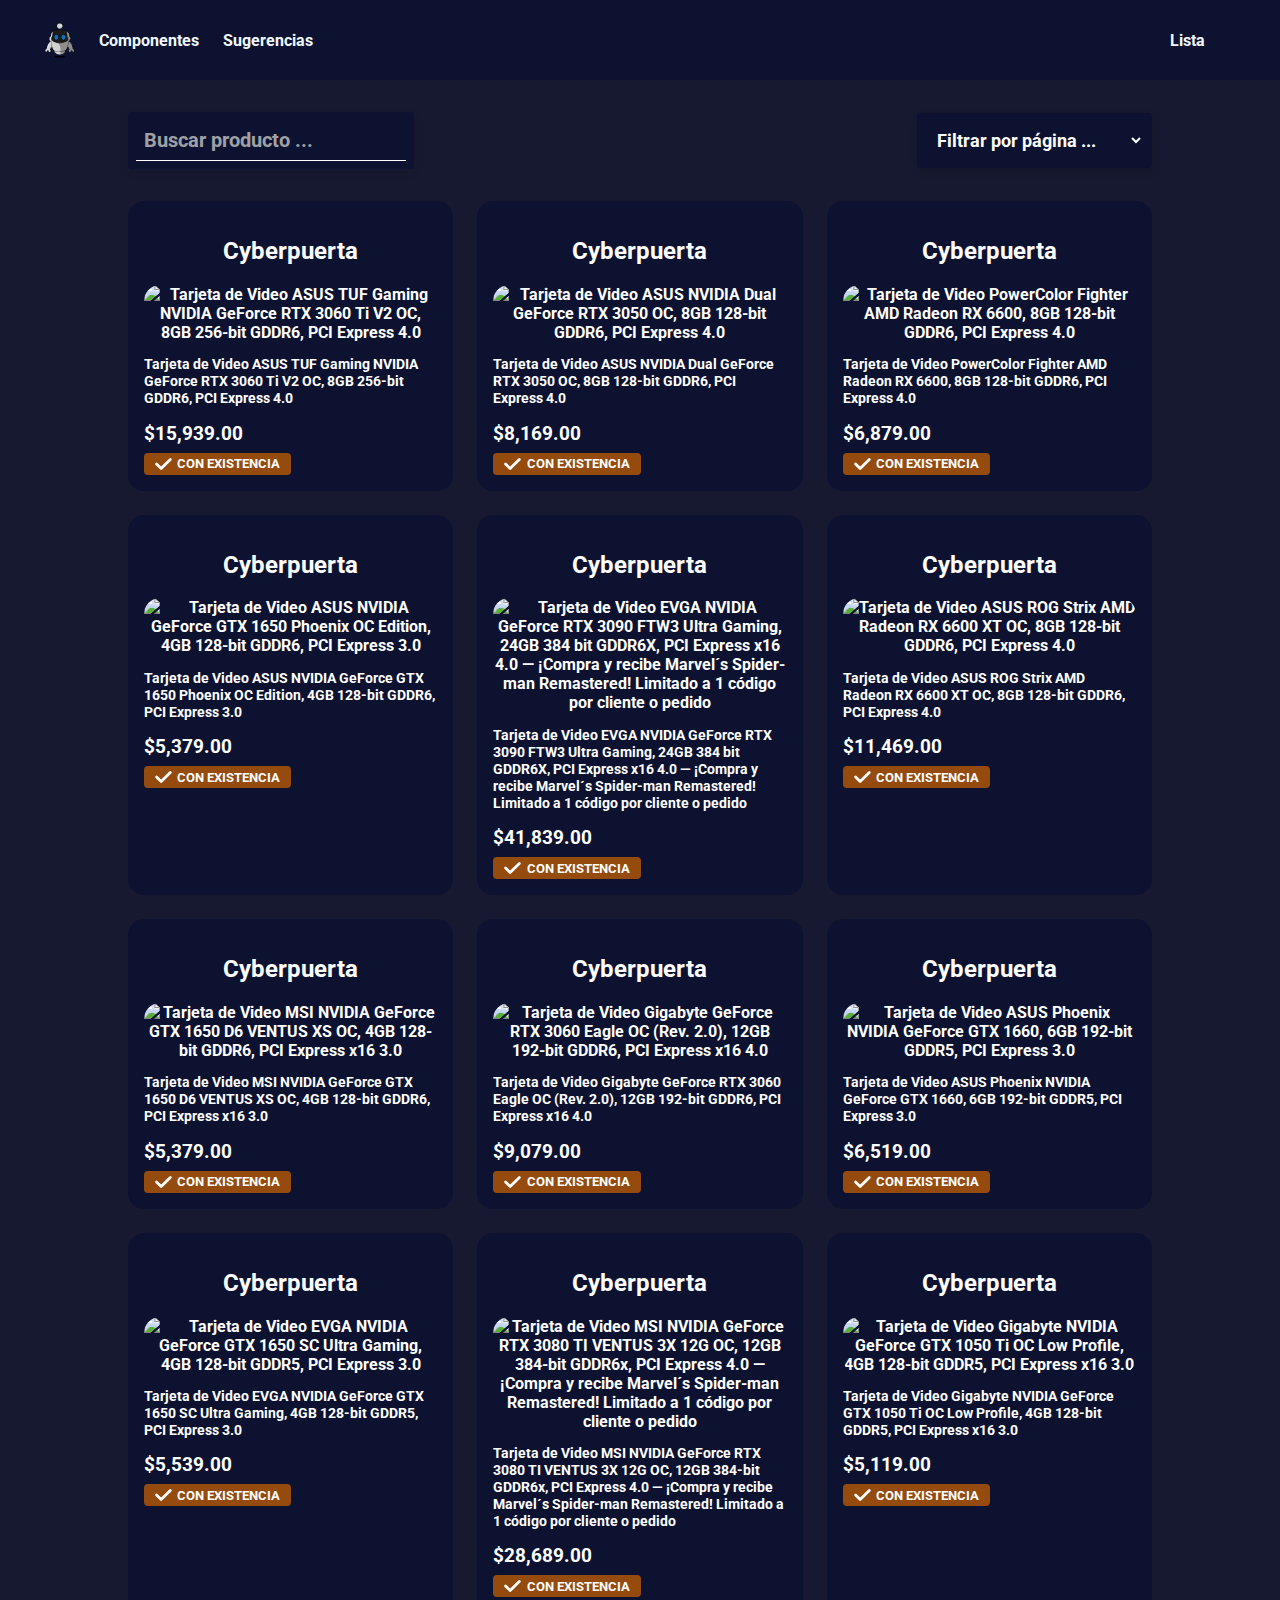
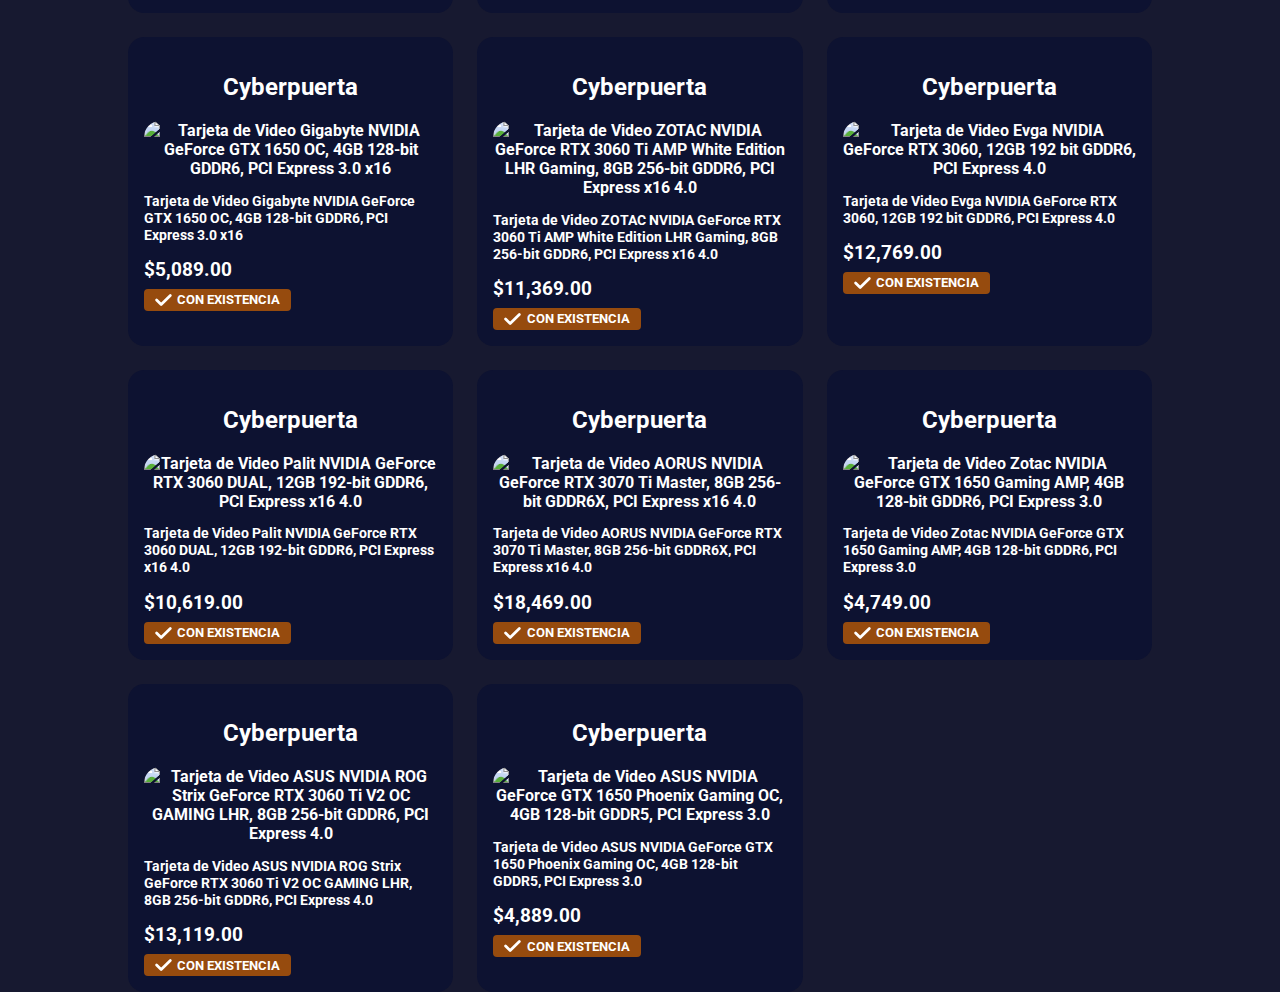
==== componentes.html @ f4f71998 "feat: pagina de componentes, login, registro" ====
<!DOCTYPE html>
<html lang="es">
  <head>
    <meta charset="UTF-8" />
    <meta http-equiv="X-UA-Compatible" content="IE=edge" />
    <meta name="viewport" content="width=device-width, initial-scale=1.0" />
    <script src="helpers/include-html.min.js"></script>
    <link rel="stylesheet" href="styles.css" type="text/css" />
    <link
      rel="stylesheet"
      href="https://use.fontawesome.com/releases/v5.7.0/css/all.css"
      integrity="sha384-lZN37f5QGtY3VHgisS14W3ExzMWZxybE1SJSEsQp9S+oqd12jhcu+A56Ebc1zFSJ"
      crossorigin="anonymous"
    />
    <title>Componentes | Bot Comparator</title>
  </head>
  <body>
    <div data-include="components/header.html"></div>
    <main>
      <section class="container spacer filter-content">
        <form class="form-filter">
          <input type="text" name="filter" placeholder="Buscar producto ..." />
        </form>
        <div class="select-bg">
          <select name="pages">
            <option value="">Filtrar por página ...</option>
            <option value="" hidden disabled>All Pages</option>
            <option value="CyberPuerta">CyberPuerta</option>
            <option value="DDTech">DDTech</option>
            <option value="XtremeTecPC">XtremeTecPC</option>
          </select>
        </div>
      </section>
      <section class="grid container"></section>
    </main>
    <template id="product-template">
      <article class="card">
        <div class="top-card">
          <h2 class="page-name">Pagina</h2>
          <img src="" alt="" />
        </div>
        <div class="bottom-card">
          <h3 class="product-title">Titulo</h3>
          <p class="product-price">Precio</p>
          <div class="product-stock">
            <img id="stock" src="" alt="" />
            <span id="stock-text"></span>
          </div>
        </div>
      </article>
    </template>
    <script src="js/products.js" type="module"></script>
  </body>
</html>
---- styles.css ----
@import url('https://fonts.googleapis.com/css2?family=Roboto:wght@100&display=swap');

* {
  box-sizing: border-box;
  scroll-behavior: smooth;
  font-family: 'Roboto';
  font-weight: bold;
  color: white;
}

body {
  margin: 0;
  background-color: #171930;
  width: 100%;
  min-height: 100vh;
  height: max-content;
  /* overflow: hidden; */
}

i {
  margin-right: -15%;
}

svg {
  position: absolute;
  bottom: 0;
  left: 0;
}

main {
  max-height: 80%;
}

header {
  background-color: #0d1231;
  height: 5rem;
  width: 100%;
}

.home-title {
  text-align: center;
  font-size: 4rem;
  padding: 8rem 10rem 0 10rem;
  margin: 0 2em 0 2em;
}

nav > ul,
a,
li {
  display: flex;
  align-items: center;
  list-style: none;
  gap: 1.5rem;
  margin: 0 0 0 0;
  text-decoration: none;
}

nav {
  display: flex;
  width: 100%;
  background-color: #0d1231;
  height: 100%;
  padding: 3px;
}

input {
  color: #000000;
}

#main-logo {
  display: flex;
  margin: 3rem auto 0 auto;
  width: 450px;
}

#label-buscar {
  display: flex;
  width: 100%;
  padding-left: 0%;
  justify-content: center;
  flex-direction: row;
}

#form-buscar {
  width: 100%;
  margin: 0 auto 0 auto;
  text-align: center;
  padding-bottom: 2em;
}

#form-sugerencias {
  text-align: center;
  width: 30%;
  min-height: 50vh;
  margin: 2rem auto 0 auto;
  background-color: rgb(36, 40, 67);
  padding: 1rem 3rem 1rem 3rem;
}

#enviar_sugerencia {
  display: block;
  margin: 4rem auto 4rem auto;
  width: 40%;
  height: 50px;
  font-size: 18px;
  font-weight: bold;
  color: #ffffff;
  background-color: rgb(30, 144, 255);
  border: none;
  border-radius: 10px;
}

#campos-sugerencias {
  margin-top: 5em;
  margin-bottom: 0;
}

label {
  display: flex;
  width: 100%;
  padding-left: 0%;
  justify-content: center;
  flex-direction: row;
}

.name-campos {
  font-size: 20px;
  display: inline-block;
  text-align: left;
  width: 50%;
  margin: 0 10px 0 0;
  border: 0;
}

.home-form {
  width: 100%;
  margin: 3rem auto 0 auto;
  text-align: center;
  padding-bottom: 2em;
}

.inp-sugerencias,
textarea {
  display: inline-block;
  width: 100%;
  min-height: 2em;
  border-radius: 5px;
}

#search {
  padding: 20px;
  width: 40%;
  height: 2.5rem;
  border-radius: 10px;
  margin-bottom: auto;
}

#enviar_search {
  background-color: transparent;
  border-radius: 100%;
  border: none;
  cursor: pointer;
  padding: 3px;
  margin-left: 10px;
}

#search_icon {
  width: 2.5rem;
}

.sites {
  margin: 2rem;
}

.logo-sites {
  height: 80px;
  font-weight: bold;
}

#left-nav {
  margin-right: auto;
  margin-left: 0;
}

#right-nav {
  margin-left: auto;
  margin-right: 3rem;
}

#main-content {
  display: flex;
  align-items: center;
  justify-content: center;
  gap: 0.8rem;
  padding: 0 3rem 0 3rem;
  margin-top: 0;
}

#page-logo {
  background-image: url(images/Home-icon.png);
  width: 32px;
  height: 37px;
  font-size: 22px;
}

#page-logo:hover {
  background-image: url(images/Home-icon-hover.png);
  background-repeat: no-repeat;
}

#log-in:hover {
  color: gray;
}

#enviar_sugerencia:hover {
  background-color: rgb(21, 76, 131);
}

a {
  color: aliceblue;
  cursor: pointer;
}

a:hover,
i:hover {
  color: gray;
}

.button {
  border-radius: 1rem;
  transition: all 0.3s ease-in-out;
}

.button:hover,
#enviar_search:hover {
  animation: pulsate 1s ease-in-out;
}

@keyframes pulsate {
  0% {
    box-shadow: 0 0 25px #5ddcff, 0 0 50px #4e00c2;
  }
}

/* Componentes */

.container {
  margin-left: auto;
  margin-right: auto;
  width: 80%;
}

.spacer {
  margin-top: 2rem;
  margin-bottom: 2rem;
}
.spacer-double {
  margin-top: 4rem;
  margin-bottom: 4rem;
}

.filter-content {
  display: flex;
  justify-content: space-between;
  align-items: center;
}
@media screen and (max-width: 720px) {
  .filter-content {
    flex-direction: column;
    gap: 1rem;
  }
  .form-filter {
    width: 100%;
  }
}

.form-filter {
  box-shadow: 0 0.25rem 0.5rem rgba(0, 0, 0, 0.1);
  padding: 0.5rem;
  border-radius: 0.25rem;
  background-color: #0d1231;
  color: white;
}

.form-filter input[type='text'] {
  width: 100%;
  border: none;
  border-bottom: 1px solid white;
  background-color: transparent;
  color: white;
  font-size: 1.25rem;
  padding: 0.5rem;
}

/* placeholder */
.form-filter input[type='text']::placeholder {
  color: #a0a1a5;
  font-size: 1.25rem;
}

.select-bg {
  box-shadow: 0 0.25rem 0.5rem rgba(0, 0, 0, 0.1);
  padding: 0.5rem;
  border-radius: 0.25rem;
  background-color: #0d1231;
  color: white;
}

.filter-content select {
  border: none;
  background-color: transparent;
  color: white;
  font-size: 1.115rem;
  padding: 0.5rem;
  padding-right: 2rem;
  cursor: pointer;
}

.filter-content option {
  background-color: #0d1231;
  color: white;
  font-size: 1.115rem;
}

.grid {
  display: grid;
  grid-template-columns: repeat(auto-fit, minmax(300px, 1fr));
  gap: 1.5rem;
}

.card {
  display: flex;
  flex-direction: column;
  background-color: #0d1231;
  border-radius: 1rem;
  padding: 1rem;
  transition: all 0.3s ease-in-out;
}

.top-card {
  width: 100%;
  height: auto;
  text-align: center;
  position: relative;
}

.top-card img {
  width: 100%;
  max-width: 300px;
  height: 200px;
  border-radius: 1rem;
  background-position: center;
  object-fit: cover;
}

.product-title {
  font-size: 0.9rem;
}

.bottom-card {
  width: 100%;
  height: auto;
}

.product-stock {
  background-color: #252842;
  border-radius: 4px;
  width: max-content;
  display: flex;
  padding-right: 0.7rem;
  align-items: center;
  font-size: 0.8rem;
}

.product-price {
  font-size: 1.2rem;
  font-weight: bold;
  margin: 0 0 0.5rem 0;
}

.success {
  background-color: #964b0e;
}

#stock {
  margin-left: 0.5rem;
  margin-right: 0.2rem;
  width: 22px;
}

#stock-text {
  color: inherit;
}

/* Login */

.login-container {
  width: 60%;
  height: 60vh;
  margin: 0 auto;
  display: flex;
  justify-content: center;
  align-items: center;
  gap: 5em;
  font-family: 'Inter', sans-serif;
}
.login-eslogan {
  font-family: inherit;
  width: 60%;
  max-width: 500px;
}
.login-eslogan h1 {
  font-size: 3.5rem;
  font-family: inherit;
  margin: 0;
  padding: 0;
  color: #20a2ff;
}

.login-eslogan p {
  font-size: 1.8rem;
  margin: 0;
  margin-top: 0.5em;
  padding: 0;
  letter-spacing: 0.2rem;
  text-transform: uppercase;
}

.login-form {
  width: 40%;
  max-width: 400px;
  min-width: 375px;
  display: flex;
  flex-direction: column;
  align-items: center;
  gap: 0.5rem;
  background-color: #252842;
  border-radius: 8px;
  box-shadow: 0 0 10px rgba(0, 0, 0, 0.2);
  padding: 0.4rem 0.8rem 0.8rem 0.8rem;
  text-align: center;
  transition: all 0.8s ease-in-out;
}

.login-form input {
  width: 100%;
  border-radius: 6px;
  border: none;
  margin: 0.5rem 0;
  padding: 0.8rem 0.8rem;
  font-size: 1rem;
  font-family: inherit;
  background-color: #363955;
  border: 1px solid #313347;
  color: rgb(255, 255, 255);
}

.login-form input::-webkit-input-placeholder {
  color: rgb(156, 158, 160);
}

.login .login-form input:focus {
  outline: none;
}

.login-form input[type='submit'] {
  background-color: #1e90ff;
  padding: 0.8rem 0.8rem 0.8rem 0.8rem;
  color: #fff;
  font-family: 'Inter', sans-serif;
  font-size: 1.3rem;
  cursor: pointer;
}

.login-form input[type='submit']:hover {
  background-color: #1e8fffcc;
}

.login-form hr {
  width: 100%;
  border: none;
  height: 1px;
  background-color: #8c91b9;
  margin-top: 0.3rem;
  margin-bottom: 0.8rem;
}

.signup__btn {
  background-color: #964b0e;
  border-radius: 6px;
  border: none;
  color: white;
  font-size: 1.05rem;
  font-family: 'Inter', sans-serif;
  font-weight: bold;
  padding: 0 1rem;
  text-decoration: none;
  white-space: nowrap;
  line-height: 45px;
  margin-bottom: 1rem;
  margin-top: 0.2rem;
  cursor: pointer;
}

.signup__btn:hover {
  background-color: #8a4812cc;
  color: white;
}

/* Sign Up */

.modal {
  position: fixed;
  z-index: 999;
  top: 0;
  left: 0;
  width: 100%;
  min-height: 100vh;
  background-color: rgba(0, 0, 0, 0.75);
  display: none;
  justify-content: center;
  align-items: center;
}

.modal-container {
  position: relative;
  padding: 1rem;
  min-width: 320px;
  max-width: 480px;
  min-height: 200px;
  max-height: 600px;
  overflow-y: auto;
  background-color: #0f1120;
  border-radius: 8px;
}

.modal-close {
  position: absolute;
  top: 0.5rem;
  right: 0.8rem;
  color: inherit;
  border: none;
  background-color: transparent;
  font-size: 1.5rem;
  color: #606771;
  font-weight: bold;
}

.modal.is-open {
  display: flex;
}

.title__modal {
  color: inherit;
  font-family: 'Inter';
  margin: 0;
}

.top__modal {
  border-bottom: 1px solid #606771;
  padding-bottom: 1em;
  margin-bottom: 0.8rem;
}

.signup__form {
  padding: 0;
  display: flex;
  flex-direction: column;
  align-items: center;
  gap: 0.5em;
}

.signup__form input[type='text'],
.signup__form input[type='email'],
.signup__form input[type='password'] {
  width: 100%;
  border-radius: 6px;
  border: none;
  margin: 0.2rem 0;
  padding: 0.6rem 0.6rem;
  font-size: 1rem;
  font-family: inherit;
  background-color: #171a30;
  border: 1px solid #606771;
  color: #ffffff;
}
.signup__form input::-webkit-input-placeholder {
  color: #a7a8a1;
}

/* Lista de productos */

.list-main {
  display: flex;
  flex-direction: row;
}

.container-list {
  background-color: #363955;
  margin: 1rem;
  padding: 1.2rem;
  max-width: 1440px;
}

.list-card {
  display: flex;
  gap: 1rem;
  flex-wrap: wrap;
  margin-bottom: 1rem;
}

.list-card img {
  width: 180px;
  height: 115px;
  background-repeat: no-repeat;
  background-position: 50%;
  background-size: cover;
}

.right-info-list {
  height: 100%;
  display: flex;
  flex-direction: column;
  justify-content: space-between;
  float: right;
}

.left-info-list {
  float: left;
}

.list-info {
  margin: 1rem 1rem;
  padding: 2rem;
  background-color: #363955;
}

.info-list-container {
  width: calc(100% - 200px);
}
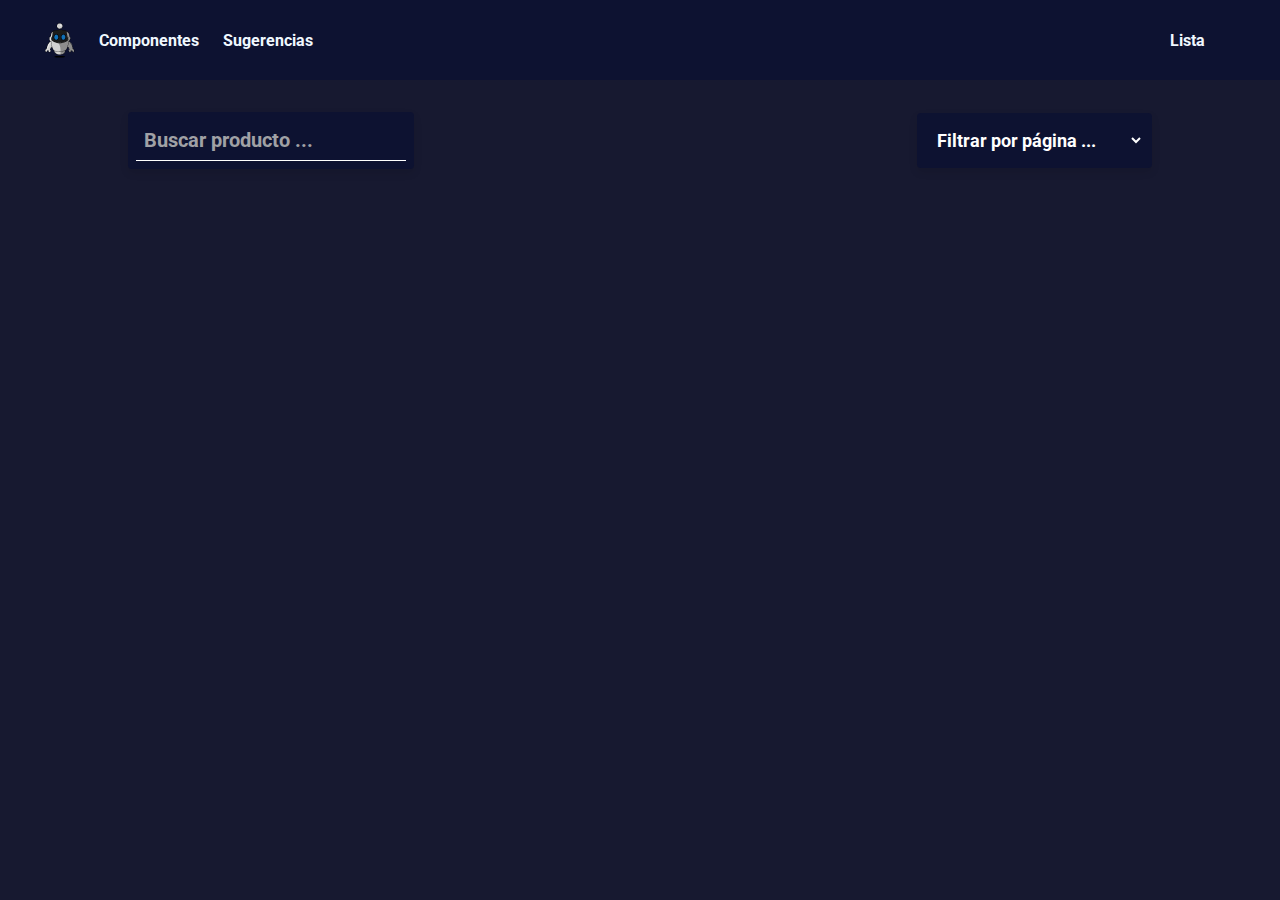
==== commit 5a03a60e: "feat: add Lista" ====
--- a/componentes.html
+++ b/componentes.html
@@ -15,6 +15,7 @@
     <title>Componentes | Bot Comparator</title>
   </head>
   <body>
+    <wc-toast></wc-toast>
     <div data-include="components/header.html"></div>
     <main>
       <section class="container spacer filter-content">
@@ -46,6 +47,7 @@
             <img id="stock" src="" alt="" />
             <span id="stock-text"></span>
           </div>
+          <button class="btn-card" id="btn-add">Agregar a la lista</button>
         </div>
       </article>
     </template>
--- a/styles.css
+++ b/styles.css
@@ -23,6 +23,7 @@
 
 svg {
   position: absolute;
+  z-index: -1;
   bottom: 0;
   left: 0;
 }
@@ -216,6 +217,11 @@
   background-color: rgb(21, 76, 131);
 }
 
+.delete-item:hover,
+select:hover {
+  background-color: rgb(46, 46, 46);
+}
+
 a {
   color: aliceblue;
   cursor: pointer;
@@ -390,6 +396,19 @@
 
 #stock-text {
   color: inherit;
+}
+
+.btn-card {
+  display: flex;
+  background-color: #6b6b6b;
+  border-radius: 6px;
+  border: none;
+  margin: 1rem auto 0;
+  padding: 0.5rem 1rem;
+  color: white;
+  font-size: 1rem;
+  font-weight: bold;
+  cursor: pointer;
 }
 
 /* Login */
@@ -591,22 +610,37 @@
 /* Lista de productos */
 
 .list-main {
+  max-width: 1440px;
+  margin: 0 auto;
   display: flex;
   flex-direction: row;
 }
 
 .container-list {
-  background-color: #363955;
+  background-color: #252842;
   margin: 1rem;
   padding: 1.2rem;
+  width: 100%;
   max-width: 1440px;
+  border: 1px solid #313347;
+}
+
+.container-list hr {
+  width: 100%;
+  border: none;
+  height: 1px;
+  background-color: #606771;
+  margin-top: 0;
+  margin-bottom: 0.8rem;
 }
 
 .list-card {
   display: flex;
   gap: 1rem;
   flex-wrap: wrap;
+  padding-bottom: 1rem;
   margin-bottom: 1rem;
+  border-bottom: 1px solid #606771;
 }
 
 .list-card img {
@@ -619,22 +653,69 @@
 
 .right-info-list {
   height: 100%;
+  float: right;
   display: flex;
   flex-direction: column;
   justify-content: space-between;
-  float: right;
+}
+
+.right-info-list p {
+  text-align: end;
 }
 
 .left-info-list {
   float: left;
+  display: flex;
+  flex-direction: column;
+  justify-content: space-between;
+  height: 100%;
+  width: 80%;
+}
+
+/* .left-info-list h3 {
+  margin-top: 0;
+} */
+
+.left-info-list h2 {
+  margin-top: 0;
+  font-family: 'Inter', sans-serif;
+}
+
+.btn-list {
+  background-color: #6b6b6b;
+  border: none;
+}
+
+.product-quantity {
+  display: flex;
+  flex-direction: row;
+  align-items: center;
+  width: 100%;
+  gap: 1rem;
+}
+
+.product-quantity span {
+  font-weight: bold;
+  padding: 0 0.2rem;
 }
 
 .list-info {
   margin: 1rem 1rem;
   padding: 2rem;
-  background-color: #363955;
+  background-color: #252842;
+  border: 1px solid #313347;
+  height: 10%;
+  width: 20%;
 }
 
 .info-list-container {
   width: calc(100% - 200px);
 }
+
+.no-items {
+  text-align: center;
+}
+
+.none {
+  display: none;
+}
